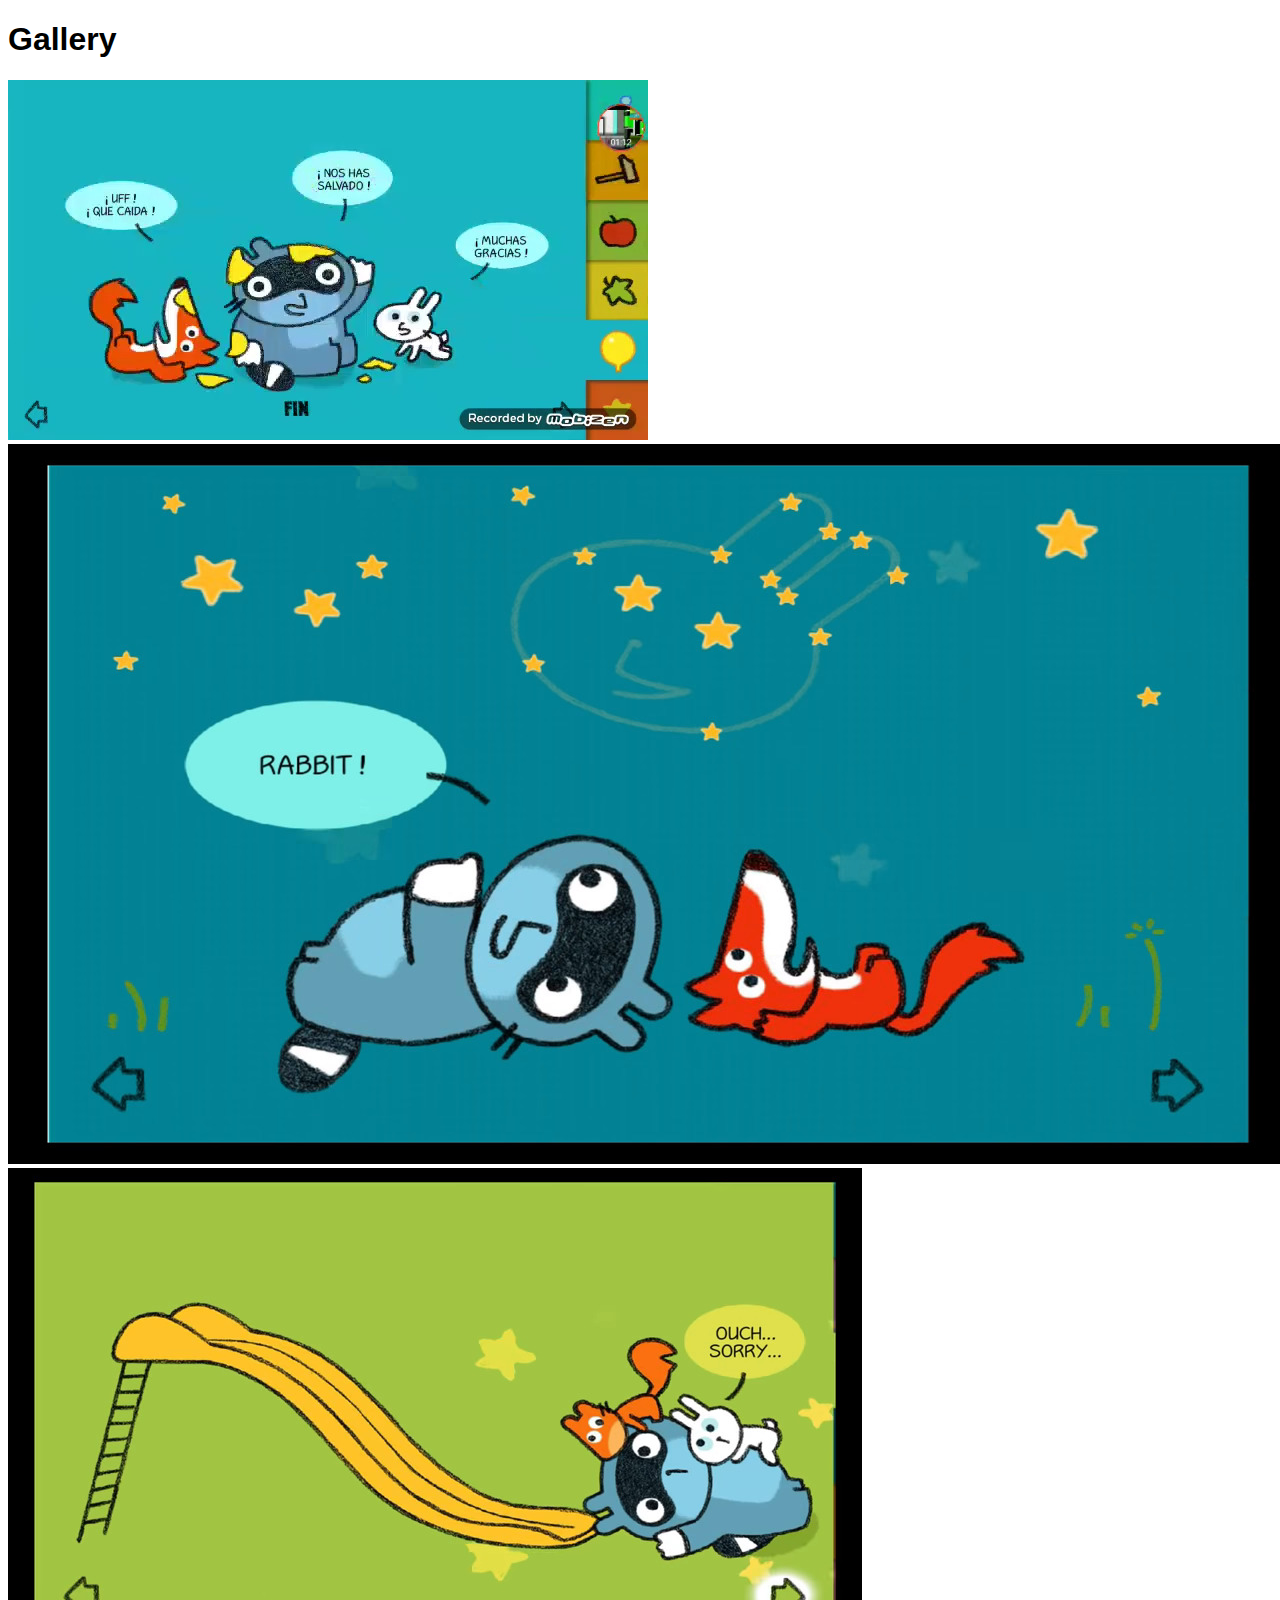
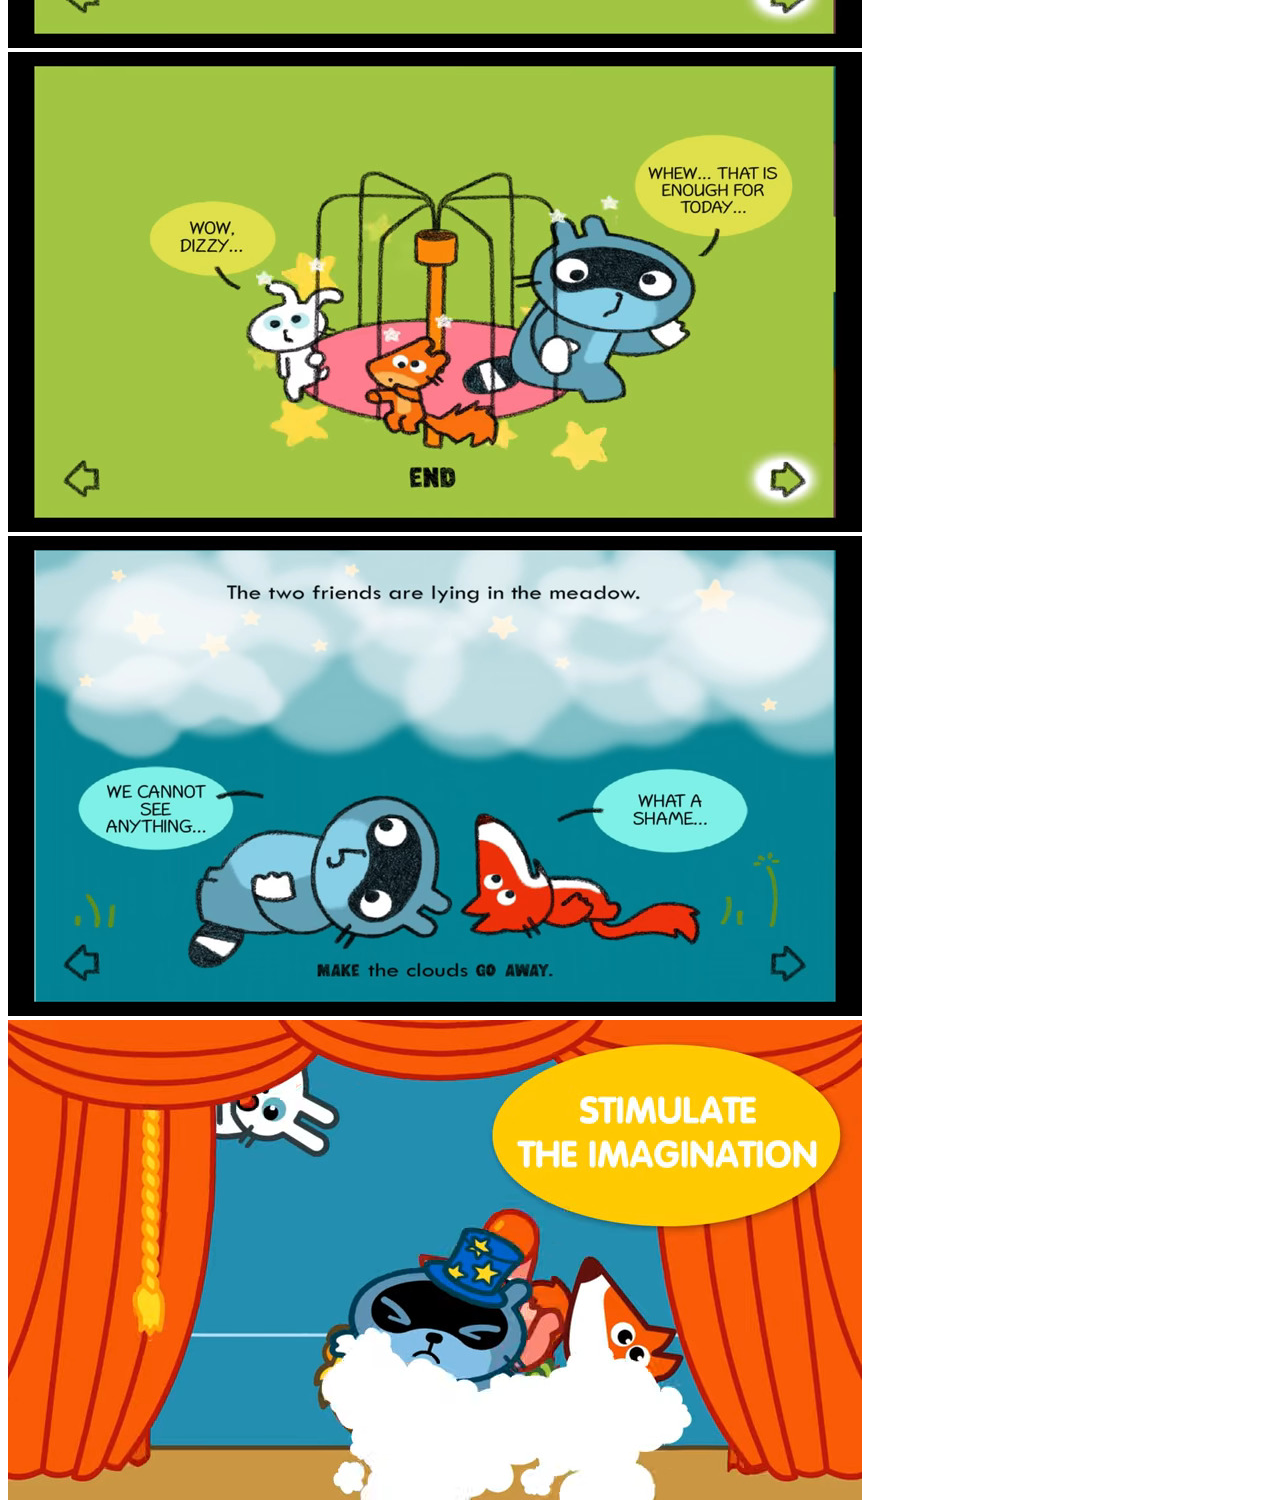
==== gallery.html @ 0b16bdf0 "Added gallery" ====
<!DOCTYPE html>
<html lang="en">

<head>
    <meta charset="UTF-8">
    <meta http-equiv="X-UA-Compatible" content="IE=edge">
    <meta name="viewport" content="width=device-width, initial-scale=1.0">
    <title>Pango Fanpage - Gallery</title>
    <link rel="stylesheet" href="style.css">
</head>

<body>
    <h1 title="Pango Fanpage - Gallery">Gallery</h1>
    <img src="img/do-porwania.jpg" alt="Sitting Pango">
    <img src="img/leżący lis.jpg" alt="Lying fox">
    <img src="img/pango_isdreaming.jpg" alt="Pango lying on the grass in the playground">
    <img src="img/pango_isdreaming_2.jpg" alt="">
    <img src="img/pango_isdreaming_3.jpg" alt="The two friends are lying in the meadow.">
    <img src="img/pango_storytime_circus.jpg" alt="Pango in circus">
</body>

</html>
---- style.css ----
h1,
h2,
h3,
h4,
h5,
h6,
label {
    font-family: 'Segoe UI', Tahoma, Geneva, Verdana, sans-serif;
}
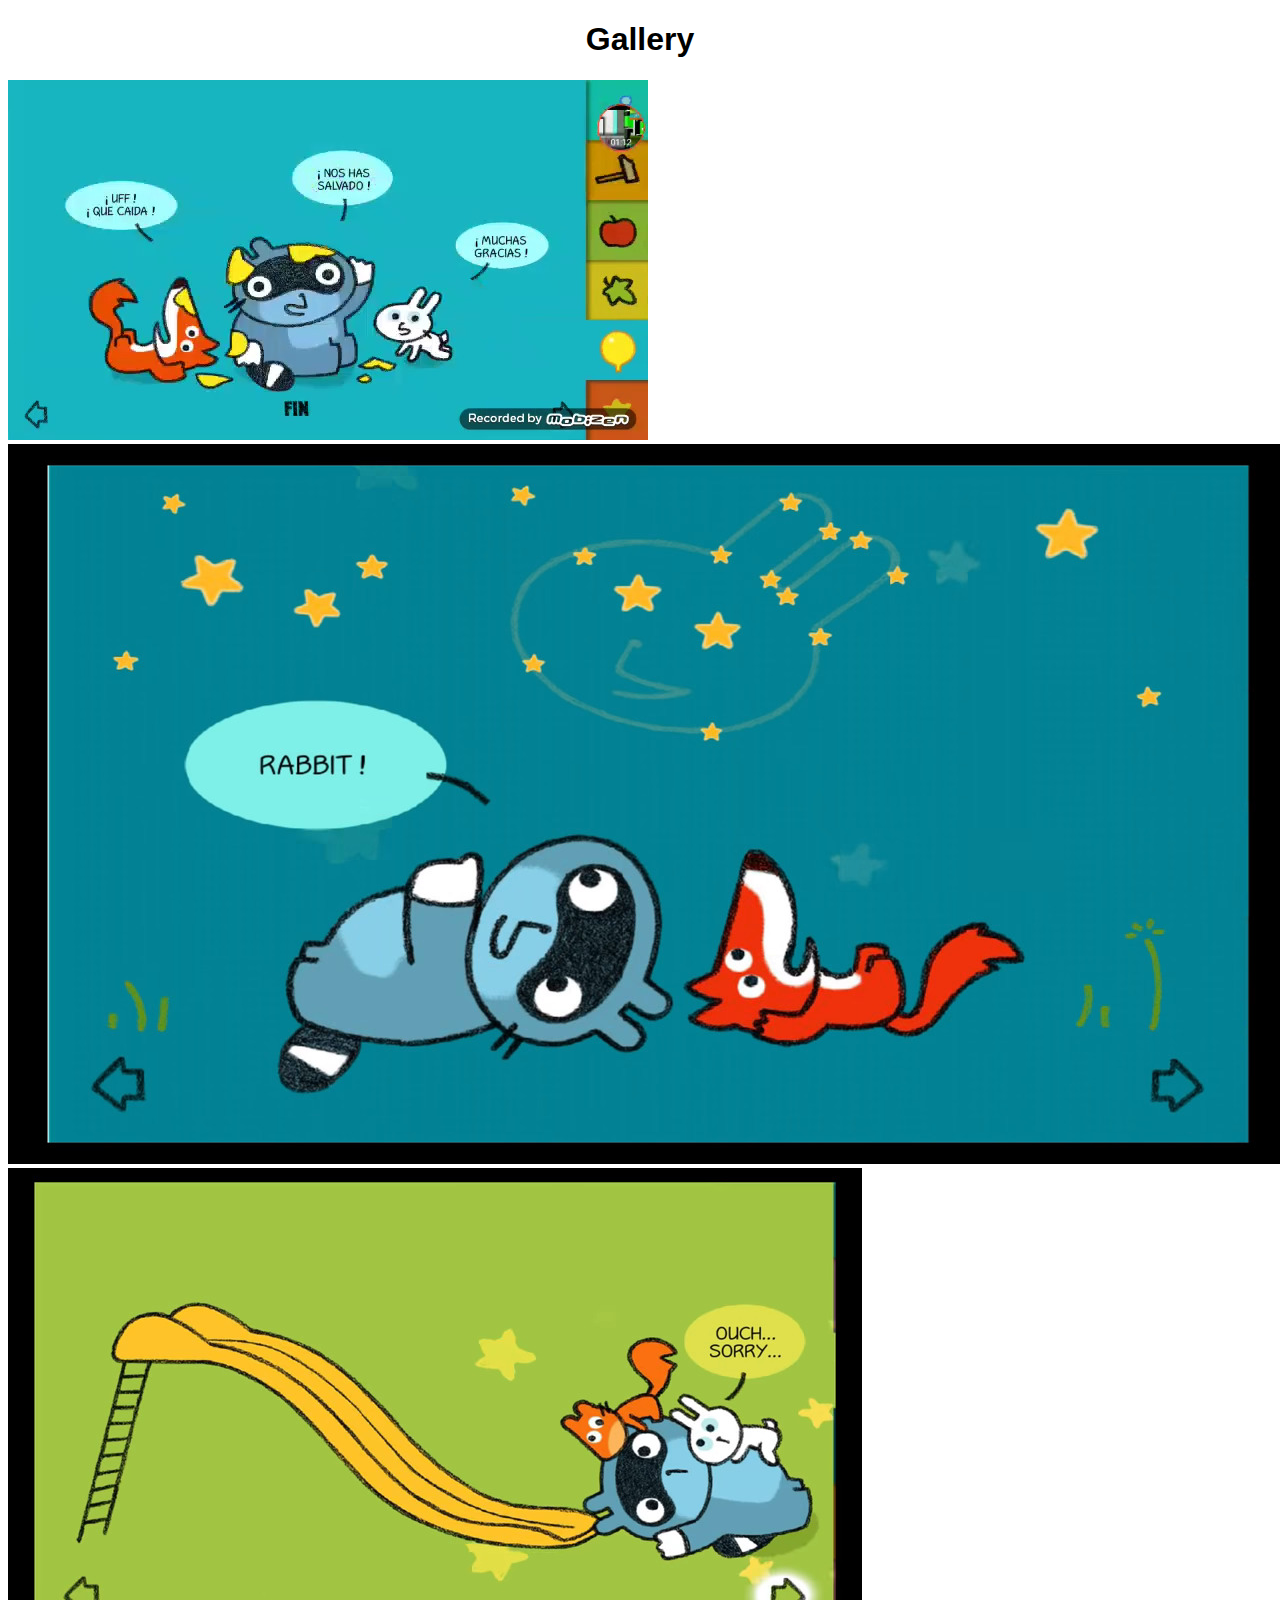
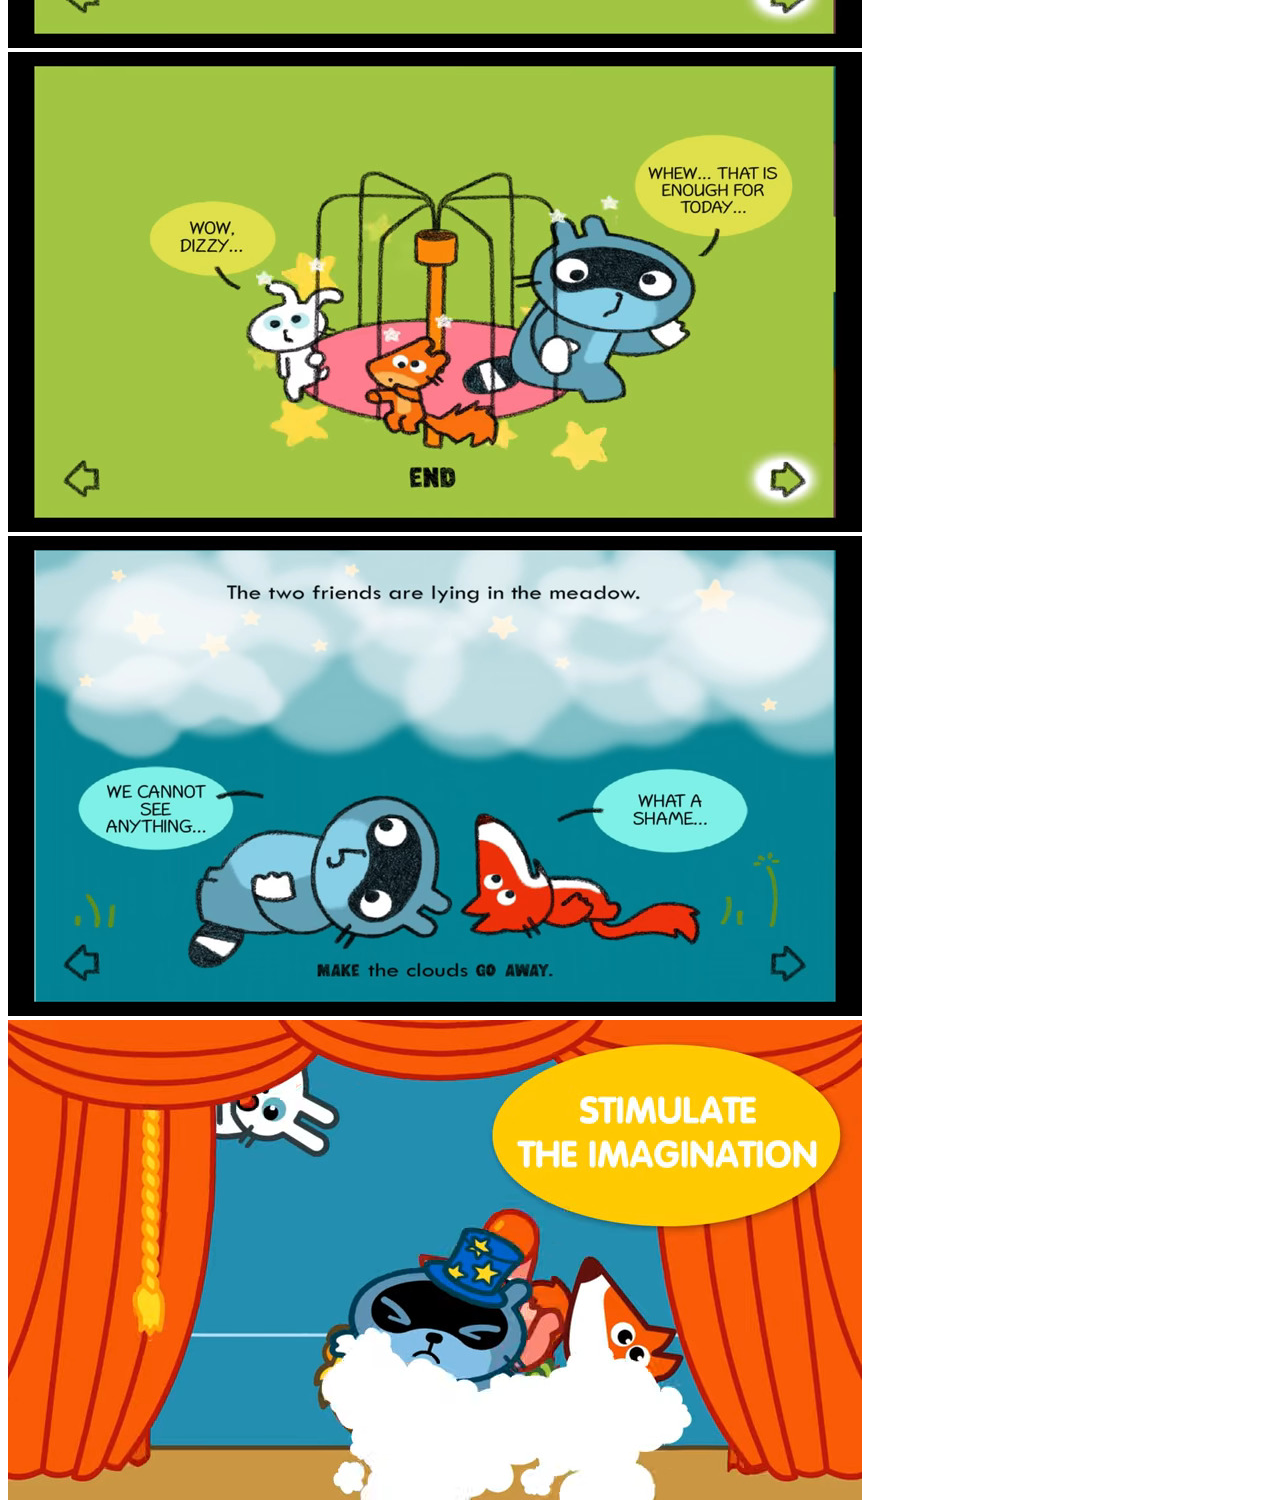
==== commit 00783366: "Some changes" ====
--- a/gallery.html
+++ b/gallery.html
@@ -10,8 +10,8 @@
 </head>
 
 <body>
-    <h1 title="Pango Fanpage - Gallery">Gallery</h1>
-    <img src="img/do-porwania.jpg" alt="Sitting Pango">
+    <h1 title="Pango Fanpage - Gallery" style="text-align: center;">Gallery</h1>
+    <img src="img/do-porwania.jpg" alt="Sitting Pango" style="image-rendering: optimizeQuality;">
     <img src="img/leżący lis.jpg" alt="Lying fox">
     <img src="img/pango_isdreaming.jpg" alt="Pango lying on the grass in the playground">
     <img src="img/pango_isdreaming_2.jpg" alt="">
--- a/style.css
+++ b/style.css
@@ -4,6 +4,7 @@
 h4,
 h5,
 h6,
-label {
+label,
+a {
     font-family: 'Segoe UI', Tahoma, Geneva, Verdana, sans-serif;
 }